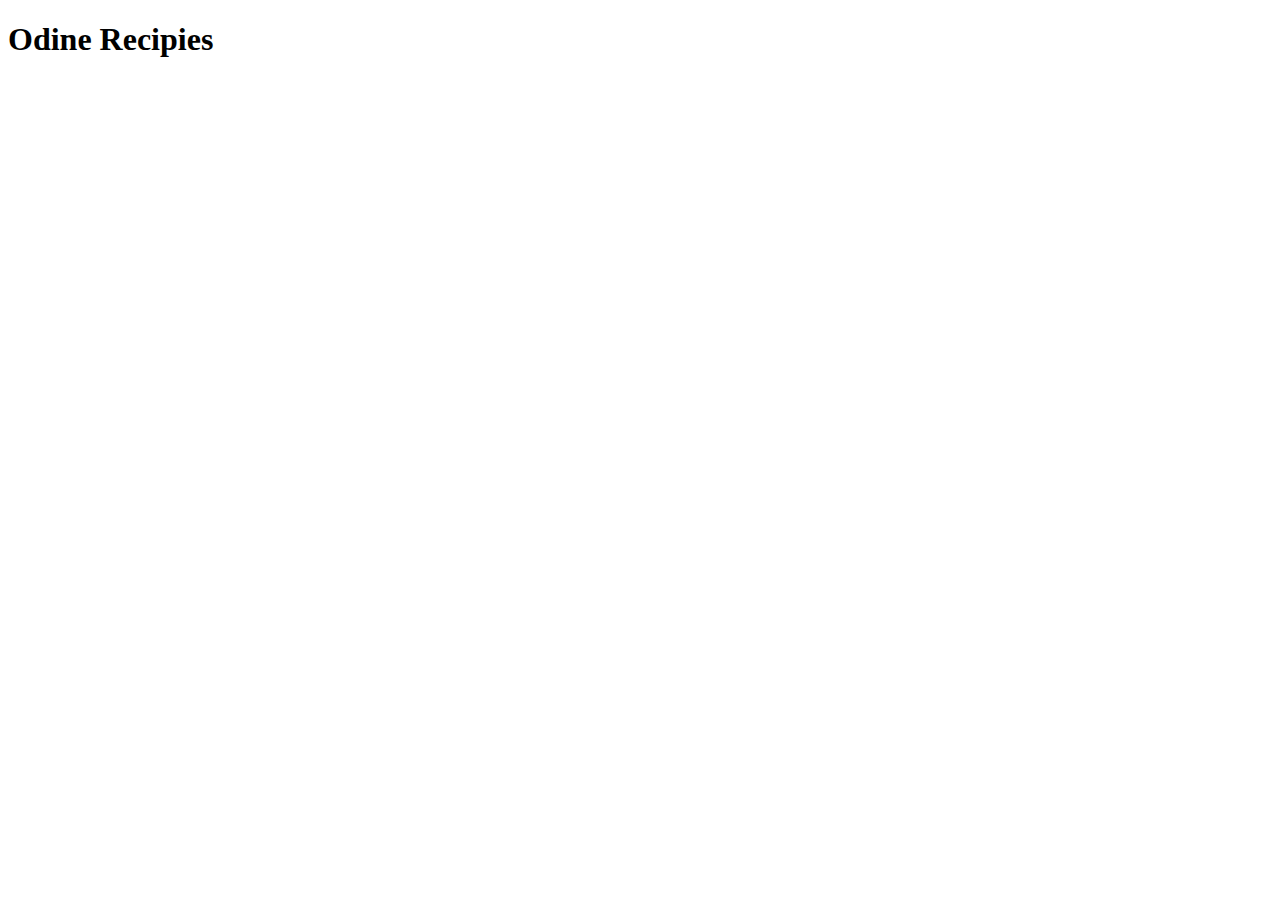
==== index.html @ 7337197b "Create Index.html" ====
<!DOCTYPE html>
<html lang="en">
<head>
    <meta charset="UTF-8">
    <meta name="viewport" content="width=device-width, initial-scale=1.0">
    <title>Odin Recipies</title>
</head>
<body>
    <h1>Odine Recipies</h1>
</body>
</html>
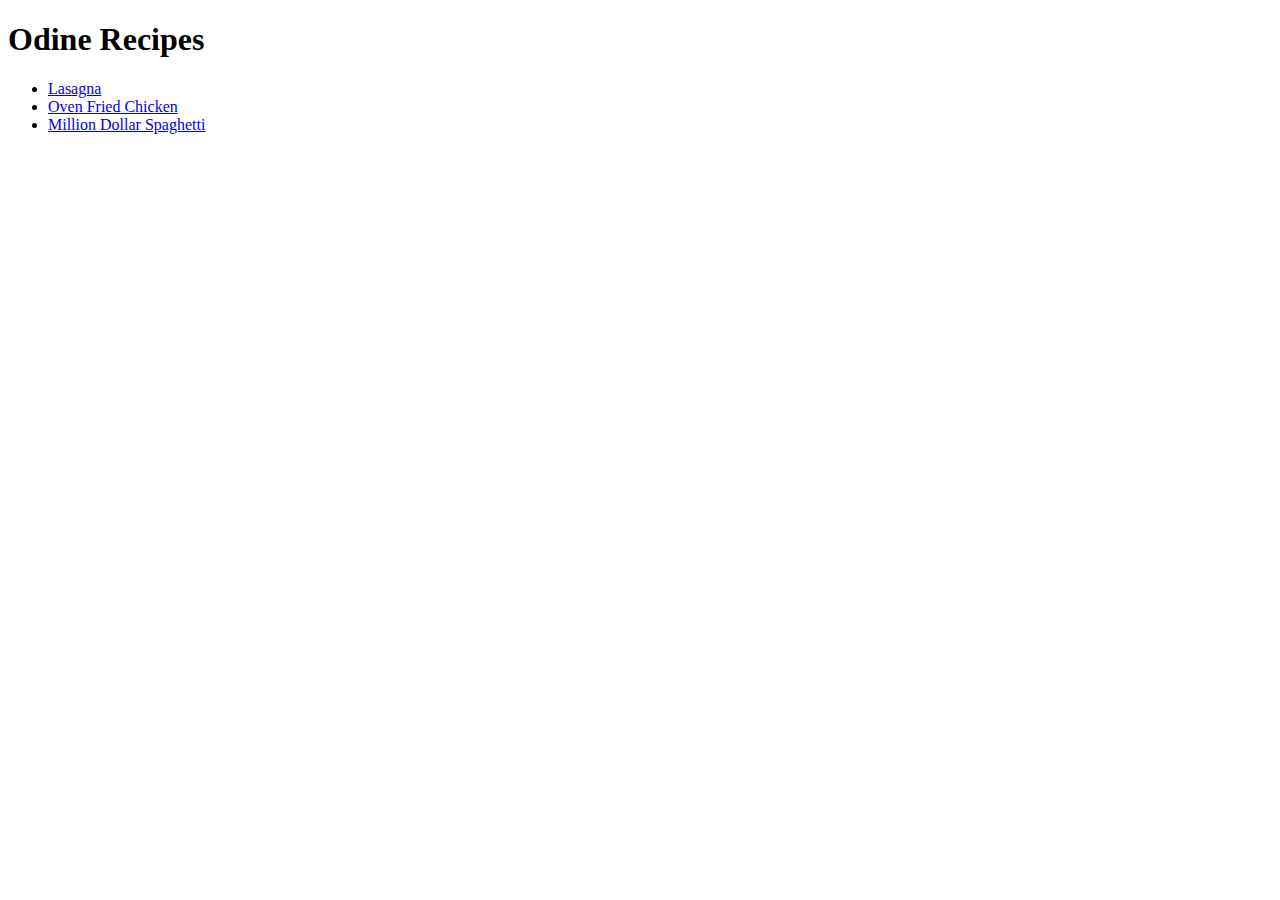
==== commit 497e36a0: "Updated index.html" ====
--- a/index.html
+++ b/index.html
@@ -3,9 +3,14 @@
 <head>
     <meta charset="UTF-8">
     <meta name="viewport" content="width=device-width, initial-scale=1.0">
-    <title>Odin Recipies</title>
+    <title>Odin Recipes</title>
 </head>
 <body>
-    <h1>Odine Recipies</h1>
+    <h1>Odine Recipes</h1>
+    <ul>
+        <li><a href="./recipes/lasagna.html">Lasagna</a></li>
+        <li><a href="./recipes/oven-fried-chicken">Oven Fried Chicken</a></li>
+        <li><a href="./recipes/million-dollar-spaghetti">Million Dollar Spaghetti</a></li>
+    </ul>
 </body>
 </html>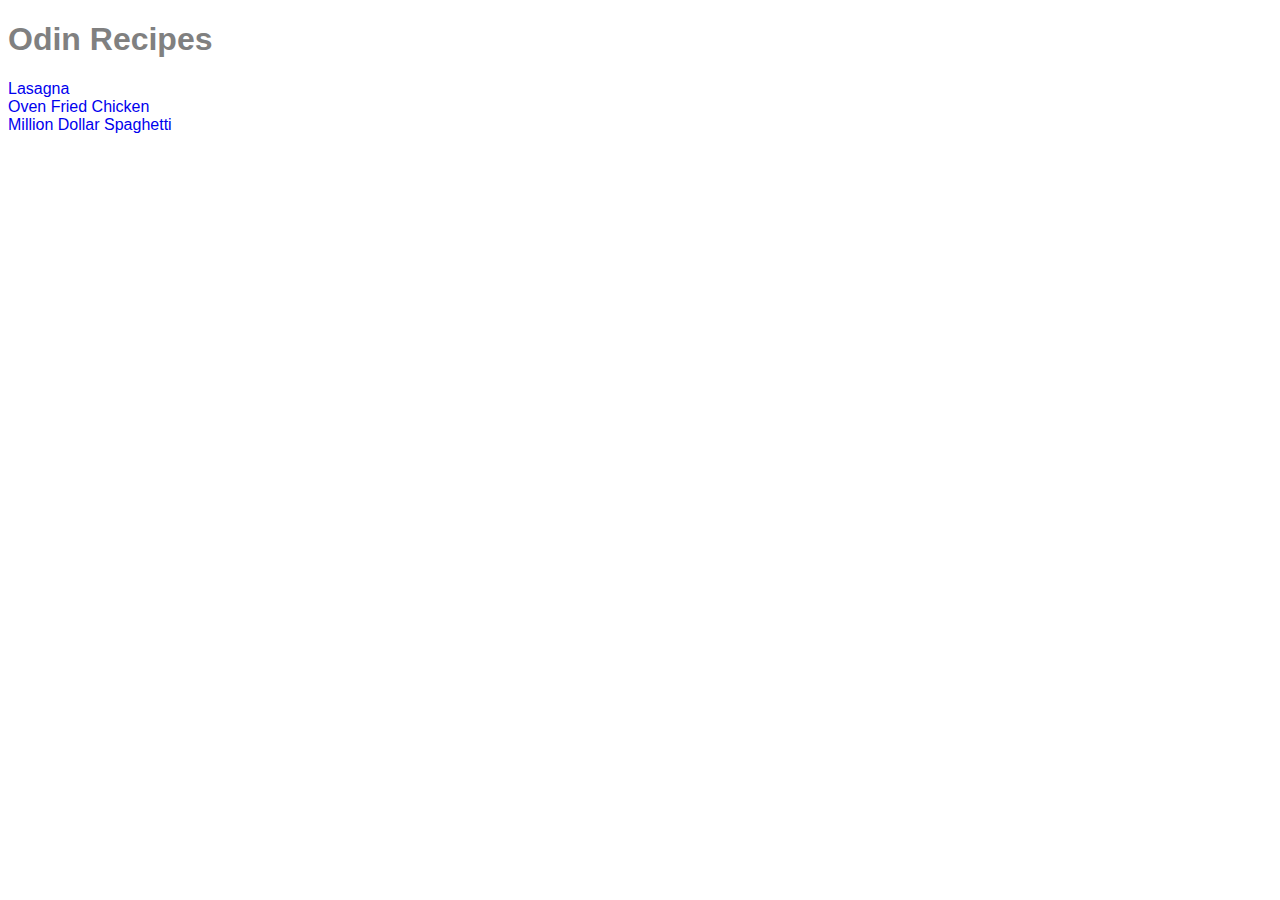
==== commit b585d311: "Added styles.css" ====
--- a/index.html
+++ b/index.html
@@ -3,14 +3,15 @@
 <head>
     <meta charset="UTF-8">
     <meta name="viewport" content="width=device-width, initial-scale=1.0">
+    <link rel="stylesheet" href="./styles.css"/>
     <title>Odin Recipes</title>
 </head>
 <body>
-    <h1>Odine Recipes</h1>
-    <ul>
-        <li><a href="./recipes/lasagna.html">Lasagna</a></li>
-        <li><a href="./recipes/oven-fried-chicken">Oven Fried Chicken</a></li>
-        <li><a href="./recipes/million-dollar-spaghetti">Million Dollar Spaghetti</a></li>
+    <h1 class="bold grey">Odin Recipes</h1>
+    <ul class="navigation">
+        <li class="navigation element"><a href="./recipes/lasagna.html">Lasagna</a></li>
+        <li class="navigation element"><a href="./recipes/oven-fried-chicken.html">Oven Fried Chicken</a></li>
+        <li class="navigation element"><a href="./recipes/million-dollar-spaghetti.html">Million Dollar Spaghetti</a></li>
     </ul>
 </body>
 </html>--- a/styles.css
+++ b/styles.css
@@ -0,0 +1,28 @@
+* {
+    font-family: Verdana, sans-serif;
+}
+.bold {
+    font-weight: bold;
+    color: brown;
+}
+.grey {
+    color: grey;
+}
+
+a {
+    display: block;
+    text-decoration: none;
+}
+
+ul.navigation {
+    display: block;
+    padding: 0px;
+    list-style-type: none;
+}
+img.recipe {
+    width: 300px;
+    height: 300px;
+}
+ol {
+    list-style-type: upper-roman;
+}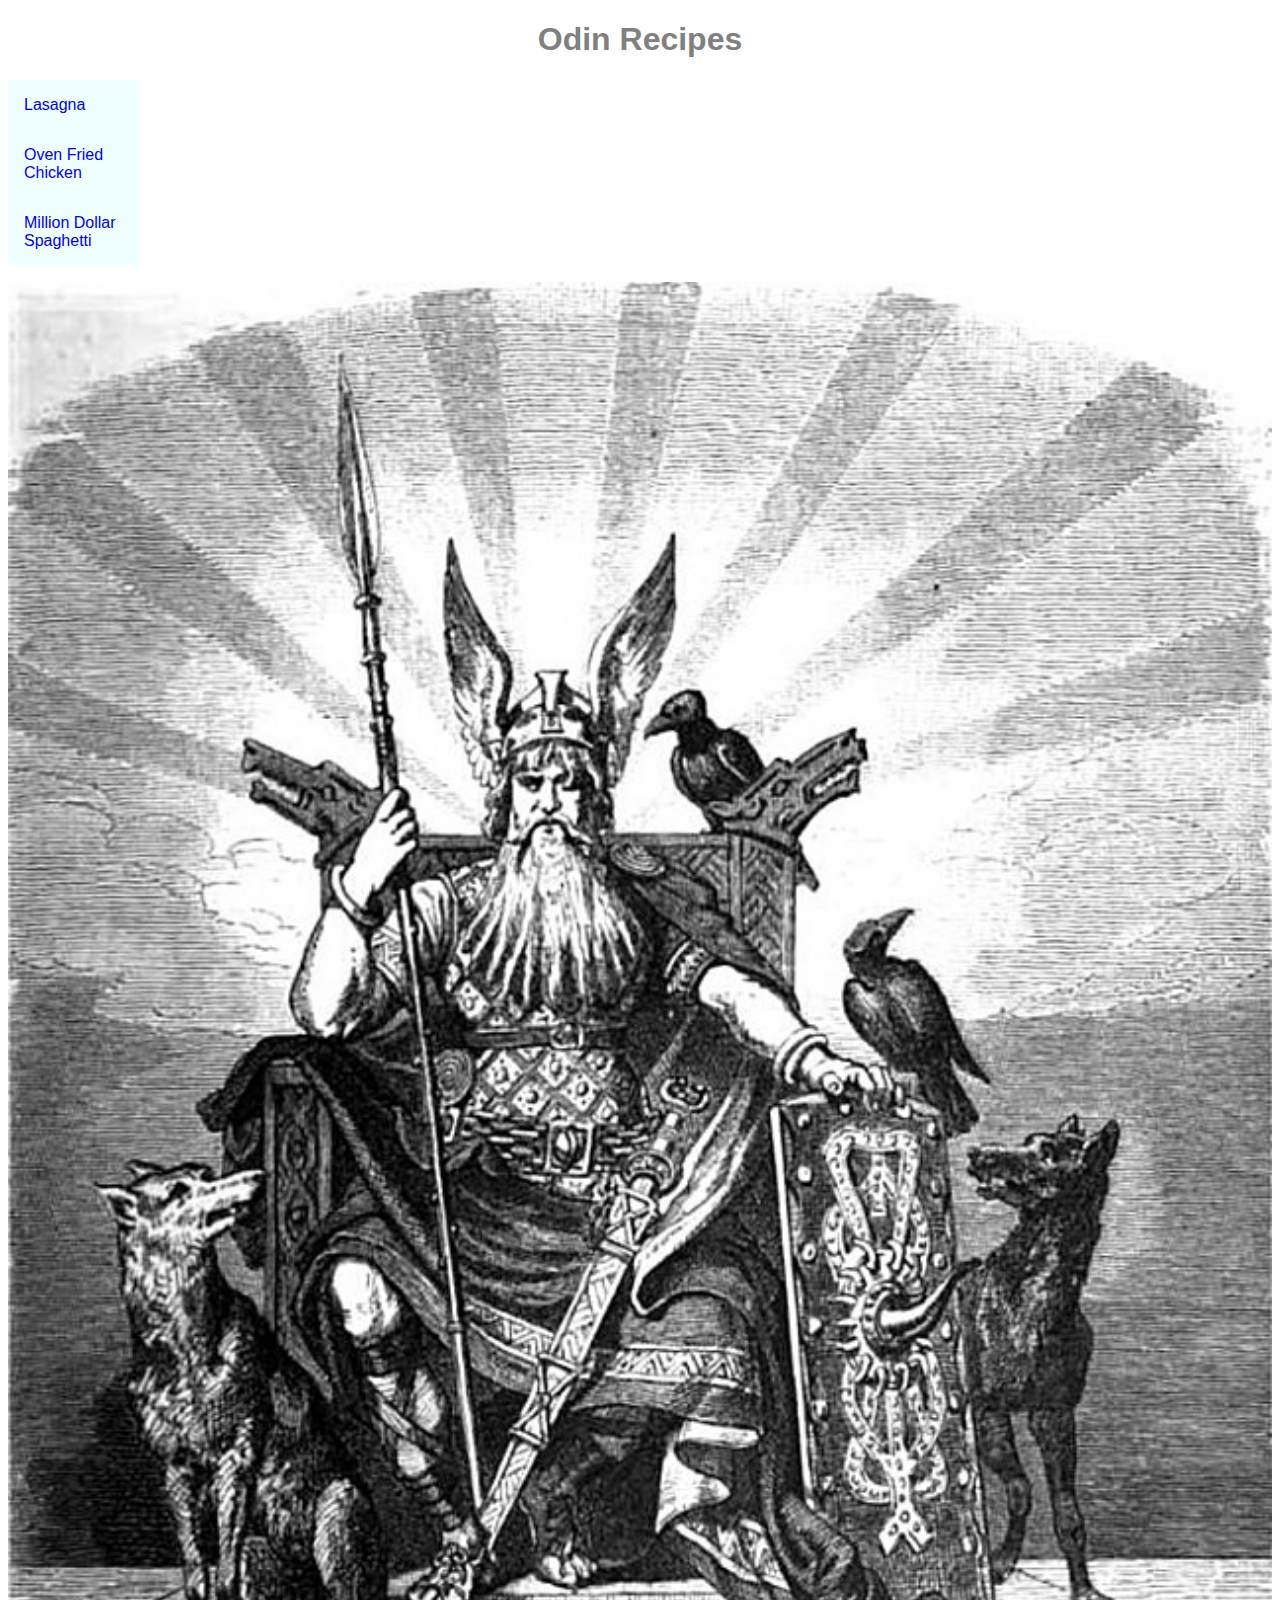
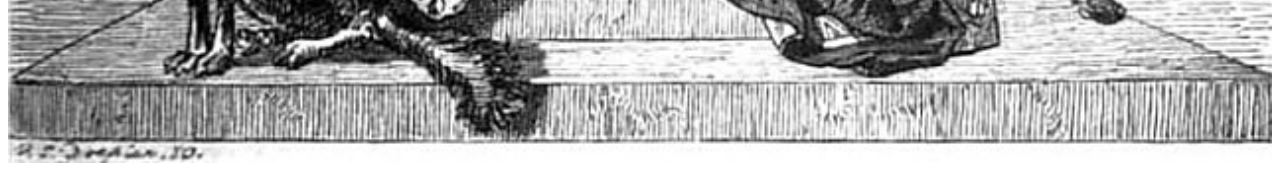
==== commit 90bff00b: "Added Boxes into styles, completed WSS Boxes" ====
--- a/index.html
+++ b/index.html
@@ -7,11 +7,18 @@
     <title>Odin Recipes</title>
 </head>
 <body>
-    <h1 class="bold grey">Odin Recipes</h1>
+    <div class="header">
+    <h1>Odin Recipes</h1>
+    </div>
+    <div class="navigation">
     <ul class="navigation">
         <li class="navigation element"><a href="./recipes/lasagna.html">Lasagna</a></li>
         <li class="navigation element"><a href="./recipes/oven-fried-chicken.html">Oven Fried Chicken</a></li>
         <li class="navigation element"><a href="./recipes/million-dollar-spaghetti.html">Million Dollar Spaghetti</a></li>
     </ul>
+    </div>
+    <div class="body">
+        <img src="./recipes/images/640px-Odin,_der_Göttervater.jpg">
+    </div>
 </body>
 </html>--- a/styles.css
+++ b/styles.css
@@ -1,28 +1,33 @@
 * {
     font-family: Verdana, sans-serif;
 }
-.bold {
-    font-weight: bold;
-    color: brown;
-}
-.grey {
+
+.header {
+    display: block;
     color: grey;
+    max-width: 900px;
+    text-align: center;
+    margin: auto;
 }
 
 a {
     display: block;
+    padding: 16px;
     text-decoration: none;
+    width: 100px;
+    background-color: azure;
+}
+a:hover {
+    background-color:darkgrey;
 }
 
-ul.navigation {
-    display: block;
+.navigation {
+    list-style-type: none;
     padding: 0px;
-    list-style-type: none;
 }
-img.recipe {
-    width: 300px;
-    height: 300px;
+img {
+    width: -webkit-fill-available;
 }
-ol {
-    list-style-type: upper-roman;
-}+.recipe {
+    color: grey;
+}    